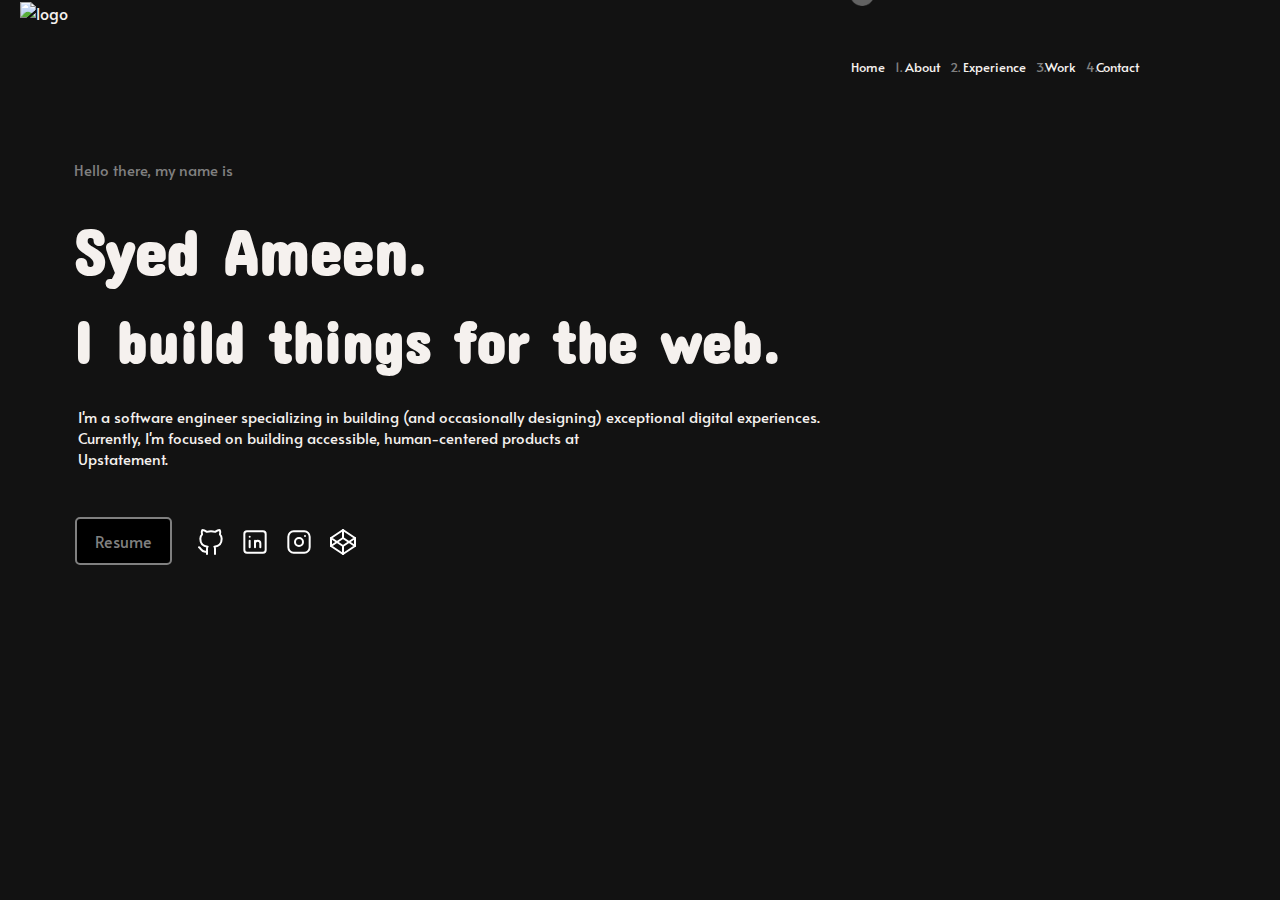
==== index.html @ d2d986b5 "adding dark mod" ====
<!DOCTYPE html>
<html lang="en">
<head>
    <meta charset="UTF-8">
    <meta http-equiv="X-UA-Compatible" content="IE=edge">
    <meta name="viewport" content="width=device-width, initial-scale=1.0">
    <title>Syed.me</title>
    <link rel="stylesheet" href="style.css">
    <link rel="shortcut icon" href="/img/Daco_158498.png" type="image/x-icon">
</head>
<header>
        <div class="logo">
            <img src="img/syedme logo.png"height="63"width="177"alt="logo">
        </div>
        <div class="navbar">
            <nav>
                <img src="img/moon.png" id="moon">
                <ul>
                    <li> <a href="Home.html"><span class="numbers"></span> <span  class="navicon">Home</span></a> </li>
                    <li> <a href="About.html"><span class="numbers">1.</span> <span  class="navicon">About</span></a> </li>
                    <li> <a href="Experience.html"><span class="numbers">2.</span> <span  class="navicon">Experience</span> </a> </li>
                    <li> <a href="Work.html"><span class="numbers">3.</span><span  class="navicon">Work</span></a> </li>
                    <li> <a href="Contact.html"><span class="numbers">4.</span><span  class="navicon">Contact</span></a></li>
                </ul>
            </nav>
        </div>
    </header>
    <main>
        <div class="container" >
        </div>
            <div class="intro" >Hello  there,  my name  is
            </div>
            <h1>Syed Ameen.</h1>
            <h1 class="intro2">I build things for the web.</h1>
            <div class="containt" >
                <pre> I'm a software engineer specializing in building (and occasionally designing) exceptional digital experiences.
 Currently, I'm focused on building accessible, human-centered products at 
 Upstatement.</pre>
            </div>
    </main>
    <div class="btn">    
        <a href="/docs/Syed's_Resume.pdf" download="Syed's_Resume">Resume</a>
        <div>
            <a href="https://github.com/Syedameenp"  target="_blank">
            <svg xmlns="http://www.w3.org/2000/svg" class="icon" width="32" height="32" viewBox="0 0 24 24" stroke-width="1.5" stroke="#ffffff" fill="none" stroke-linecap="round" stroke-linejoin="round">
                <path stroke="none" d="M0 0h24v24H0z" fill="none"/>
                <path d="M9 19c-4.3 1.4 -4.3 -2.5 -6 -3m12 5v-3.5c0 -1 .1 -1.4 -.5 -2c2.8 -.3 5.5 -1.4 5.5 -6a4.6 4.6 0 0 0 -1.3 -3.2a4.2 4.2 0 0 0 -.1 -3.2s-1.1 -.3 -3.5 1.3a12.3 12.3 0 0 0 -6.2 0c-2.4 -1.6 -3.5 -1.3 -3.5 -1.3a4.2 4.2 0 0 0 -.1 3.2a4.6 4.6 0 0 0 -1.3 3.2c0 4.6 2.7 5.7 5.5 6c-.6 .6 -.6 1.2 -.5 2v3.5" /></a>
            </svg>
            <a href="https://www.linkedin.com/in/syed-ameen-078954253/" target="_blank" ><svg xmlns="http://www.w3.org/2000/svg" class="icon" width="32" height="32" viewBox="0 0 24 24" stroke-width="1.5" stroke="#ffffff" fill="none" stroke-linecap="round" stroke-linejoin="round">
    <path stroke="none" d="M0 0h24v24H0z" fill="none"/>
    <rect x="4" y="4" width="16" height="16" rx="2" />
    <line x1="8" y1="11" x2="8" y2="16" />
    <line x1="8" y1="8" x2="8" y2="8.01" />
    <line x1="12" y1="16" x2="12" y2="11" />
    <path d="M16 16v-3a2 2 0 0 0 -4 0" />
</svg></a>
<a href="https://www.instagram.com/syedameen_205/" target="_blank" ><svg xmlns="http://www.w3.org/2000/svg" class="icon" width="32" height="32" viewBox="0 0 24 24" stroke-width="1.5" stroke="#ffffff" fill="none" stroke-linecap="round" stroke-linejoin="round">
    <path stroke="none" d="M0 0h24v24H0z" fill="none"/>
    <rect x="4" y="4" width="16" height="16" rx="4" />
    <circle cx="12" cy="12" r="3" />
    <line x1="16.5" y1="7.5" x2="16.5" y2="7.501" />
    </svg></a>
    <a href="https://codepen.io/Syedameenp" target="_blank" ><svg xmlns="http://www.w3.org/2000/svg" class="icon" width="32" height="32" viewBox="0 0 24 24" stroke-width="1.5" stroke="#ffffff" fill="none" stroke-linecap="round" stroke-linejoin="round">
        <path stroke="none" d="M0 0h24v24H0z" fill="none"/>
        <path d="M3 15l9 6l9 -6l-9 -6l-9 6" />
        <path d="M3 9l9 6l9 -6l-9 -6l-9 6" />
        <line x1="3" y1="9" x2="3" y2="15" />
        <line x1="21" y1="9" x2="21" y2="15" />
        <line x1="12" y1="3" x2="12" y2="9" />
        <line x1="12" y1="15" x2="12" y2="21" />
        </svg></a>
        </div>
    </div>
<footer>
</footer>
</body>
</html><body>
---- style.css ----
@import url('https://fonts.googleapis.com/css2?family=Alata&family=Concert+One&family=Press+Start+2P&display=swap');

*{
    box-sizing: border-box;
    list-style: none;
    text-decoration: none;
    margin: 0;
    padding: 0;
    font-family:'Alata';
    color: #F5F1EE
    ;
/* :root{
 primary_color: ;
} */
}
header{
    display: flex;

}
body{
    background-color :#121212;
}
nav{
    margin-left:629px;
    margin-top: -21px;
}
#moon{
    width: 30px;
    cursor: pointer;
}
.intro{
    padding: 2px 3px;
    margin: 21px 71px;
    color: gray;
    font-family:'Alata';
    font-size: 15px;
}
h1{
    font-family:'Concert One';
    padding: 8px 3px;
    margin: 0px 71px;
    color: #F5F1EE;
    font-size: 65px;
}
.intro2{
    font-size: 60px;
    font-family:'Concert One';
    padding: 8px 3px;
    margin: 0px 71px;
    color: #F5F1EE;
}
.worldlogo{
    margin: -70px -24px;
    padding: 64px 35px 7px;
}
.logo{
    display: flex;
    margin: 2px 20px;
    padding:-1px;
}

nav ul li a{
    color:#F5F1EE;
    padding:0px 7px 0px;
    margin:21px -7px 1px;
    font-size: 13px;
    font-family:'Alata';
}
nav ul li a .navicon:after{
    content: "";
    position: absolute;
    background-color: gray;
    height: 3px;
    width: 0;
    left: 0;
    bottom: -10px;
    transition: 0.3s;
}
nav ul li a .navicon:hover{
    color: gray;
    
}
nav ul li a .navicon:hover:after{
    width: 100%;
}
/* .navbar nav ul li a {
    transition: 0.5s;
}
.navbar:hover nav ul li a{
    transform: translate(0, -10px)
} */
/* nav ul li a:hover{
    background-color: #F5F1EE;
    color: #ca2020;
} */
nav ul li{
    margin: 50px 5px;
    transition: 0.5s;
    transform: translate(0, -10px)
}
nav ul{
    display: flex;
    text-align: center;
}
.containt{
    color: #F5F1EE;
    font-family:'Alata';
    padding: 2px 3px;
    margin: 21px 71px;
    font-size: 15px;
}
.numbers{
    color: gray;
    transition: 0.5s;
}
.numbers:hover{
    transform: translate(0, -10px)
}
.btn{
    display: flex;
}
.btn > a{
    color: gray;
    background-color: black;
    border: 2px solid gray;
    border-radius: 5px;
    margin: 10px 78px;
    margin: 25px 19px 133px 75px;
    margin-bottom: 100px;
    padding: 11px 18px;
}
.icon{
    transition: 0.5s;
    margin:34px 4px;
    padding: -1px 15px;
    }
.icon:hover{
    transform: translate(0, -10px)
}
.aboutme{
font-family:'Concert One'; 
    font-size: 10px;

}
h2{
    margin: 45px 58px 35px;
    padding: 10px 10px 1px;
    font-size: 42px;
    font-family:'Concert One';
}
.part1{
    margin: 32px 0px 10px;
    padding: 1px 0px 9px;
    padding: 2px 3px;
    margin: 21px 71px;
    font-size: 15px;
    font-family:'Alata';
}
.part2 ul li{
    list-style: circle;
    margin: -17px -20px -2px 88px;
    padding-left: 5px;
    color: grey;
    display: list-item;
    font-size: 14px;
}
.part2 ul{
        display: flex;
        flex-wrap: wrap;
        margin: 10px 10px 10px;
        padding: 12px;
}
.pre{
    font-family:'Alata';
    /* font-size: 15px;
    margin: 32px 0px 10px;
    padding: 1px 0px 9px;
    padding: 2px 3px;
    margin: 21px 71px; */
}
.experience{
    margin: 32px 0px 10px;
    padding: 1px 0px 9px;
    padding: 2px 3px;
    margin: 21px 71px;
    font-size: 15px;
}
.part3{
    margin: -19px 67px 10px;
    padding:10px 0px 10px;
    font-size: 15px;
    font-family:'Alata';
}
.part4{
    text-align: center;
}
.footer{
    text-align: center;
    padding: 170px 3px;
    margin: 23px 71px;
    font-size: small;
    bottom: 0px;
}
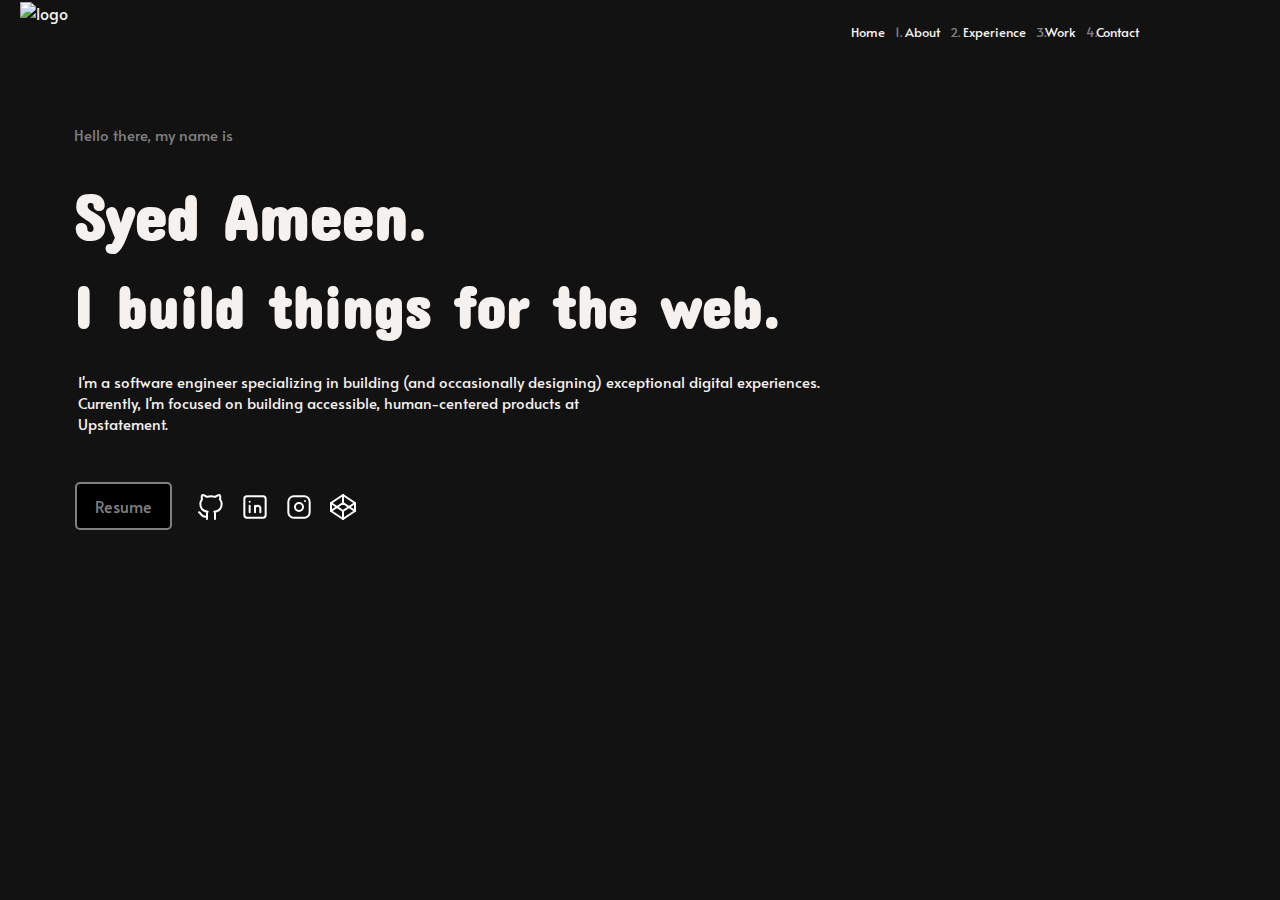
==== commit fba99426: "contact me updated" ====
--- a/index.html
+++ b/index.html
@@ -5,8 +5,11 @@
     <meta http-equiv="X-UA-Compatible" content="IE=edge">
     <meta name="viewport" content="width=device-width, initial-scale=1.0">
     <title>Syed.me</title>
+    <script type="module" src="https://unpkg.com/dark-mode-toggle"  ></script>
     <link rel="stylesheet" href="style.css">
     <link rel="shortcut icon" href="/img/Daco_158498.png" type="image/x-icon">
+    <link rel="stylesheet" href="Light.css" media="(prefers-color-scheme: light)" >
+    <link rel="stylesheet" href="Dark.css" media="(prefers-color-scheme: dark)" >
 </head>
 <header>
         <div class="logo">
@@ -14,14 +17,19 @@
         </div>
         <div class="navbar">
             <nav>
-                <img src="img/moon.png" id="moon">
+                <!-- <img src="img/moon.png" id="moon"> -->
                 <ul>
-                    <li> <a href="Home.html"><span class="numbers"></span> <span  class="navicon">Home</span></a> </li>
+                    <li> <a href="index.html"><span class="numbers"></span> <span  class="navicon">Home</span></a> </li>
                     <li> <a href="About.html"><span class="numbers">1.</span> <span  class="navicon">About</span></a> </li>
                     <li> <a href="Experience.html"><span class="numbers">2.</span> <span  class="navicon">Experience</span> </a> </li>
                     <li> <a href="Work.html"><span class="numbers">3.</span><span  class="navicon">Work</span></a> </li>
                     <li> <a href="Contact.html"><span class="numbers">4.</span><span  class="navicon">Contact</span></a></li>
                 </ul>
+<dark-mode-toggle id="dark-mode-toggle-1"
+appearance="toggle"
+dark="dark"
+light="light"
+></dark-mode-toggle>
             </nav>
         </div>
     </header>
--- a/style.css
+++ b/style.css
@@ -7,11 +7,7 @@
     margin: 0;
     padding: 0;
     font-family:'Alata';
-    color: #F5F1EE
-    ;
-/* :root{
- primary_color: ;
-} */
+    color: #F5F1EE;
 }
 header{
     display: flex;
@@ -24,10 +20,10 @@
     margin-left:629px;
     margin-top: -21px;
 }
-#moon{
+/* #moon{
     width: 30px;
     cursor: pointer;
-}
+} */
 .intro{
     padding: 2px 3px;
     margin: 21px 71px;
@@ -200,4 +196,14 @@
     margin: 23px 71px;
     font-size: small;
     bottom: 0px;
-}+}
+.contactlinks{
+    color:#8AB4F8;
+    text-decoration: underline;
+}
+.end{
+    color: gray;
+}
+.numbercolor{
+    color: gray;
+}
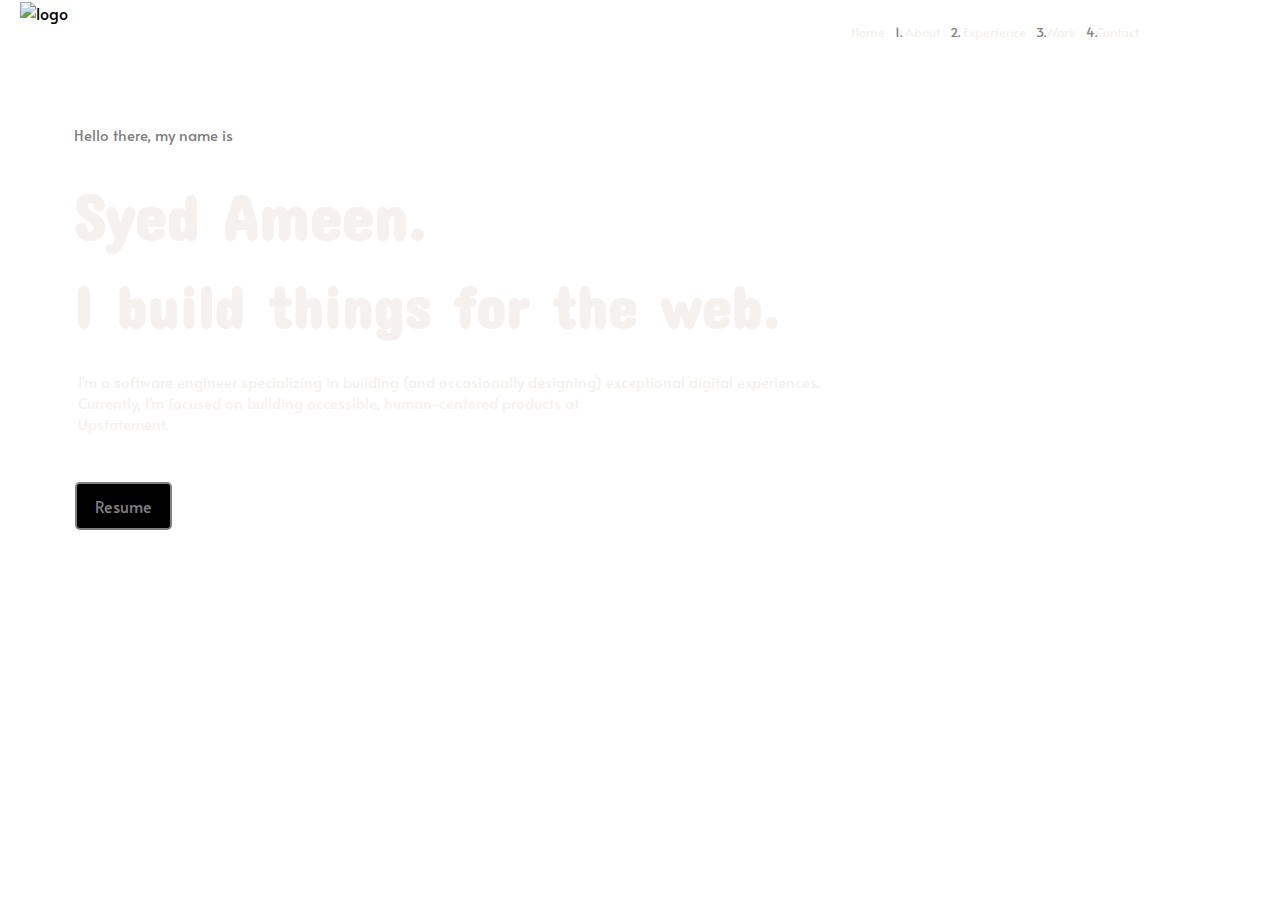
==== commit c4a5890b: "dark mood added" ====
--- a/index.html
+++ b/index.html
@@ -24,12 +24,12 @@
                     <li> <a href="Experience.html"><span class="numbers">2.</span> <span  class="navicon">Experience</span> </a> </li>
                     <li> <a href="Work.html"><span class="numbers">3.</span><span  class="navicon">Work</span></a> </li>
                     <li> <a href="Contact.html"><span class="numbers">4.</span><span  class="navicon">Contact</span></a></li>
+                    <dark-mode-toggle id="dark-mode-toggle-1"
+                    appearance="toggle"
+                    dark="dark"
+                    light="light"
+                    ></dark-mode-toggle>
                 </ul>
-<dark-mode-toggle id="dark-mode-toggle-1"
-appearance="toggle"
-dark="dark"
-light="light"
-></dark-mode-toggle>
             </nav>
         </div>
     </header>
--- a/style.css
+++ b/style.css
@@ -7,15 +7,14 @@
     margin: 0;
     padding: 0;
     font-family:'Alata';
-    color: #F5F1EE;
+    /* color: #F5F1EE; */
 }
 header{
     display: flex;
-
-}
-body{
-    background-color :#121212;
-}
+}
+/* body{
+    /* background-color :#121212; */
+
 nav{
     margin-left:629px;
     margin-top: -21px;
@@ -207,3 +206,6 @@
 .numbercolor{
     color: gray;
 }
+#dark-mode-toggle-1{
+    margin: 37px 65px;
+}